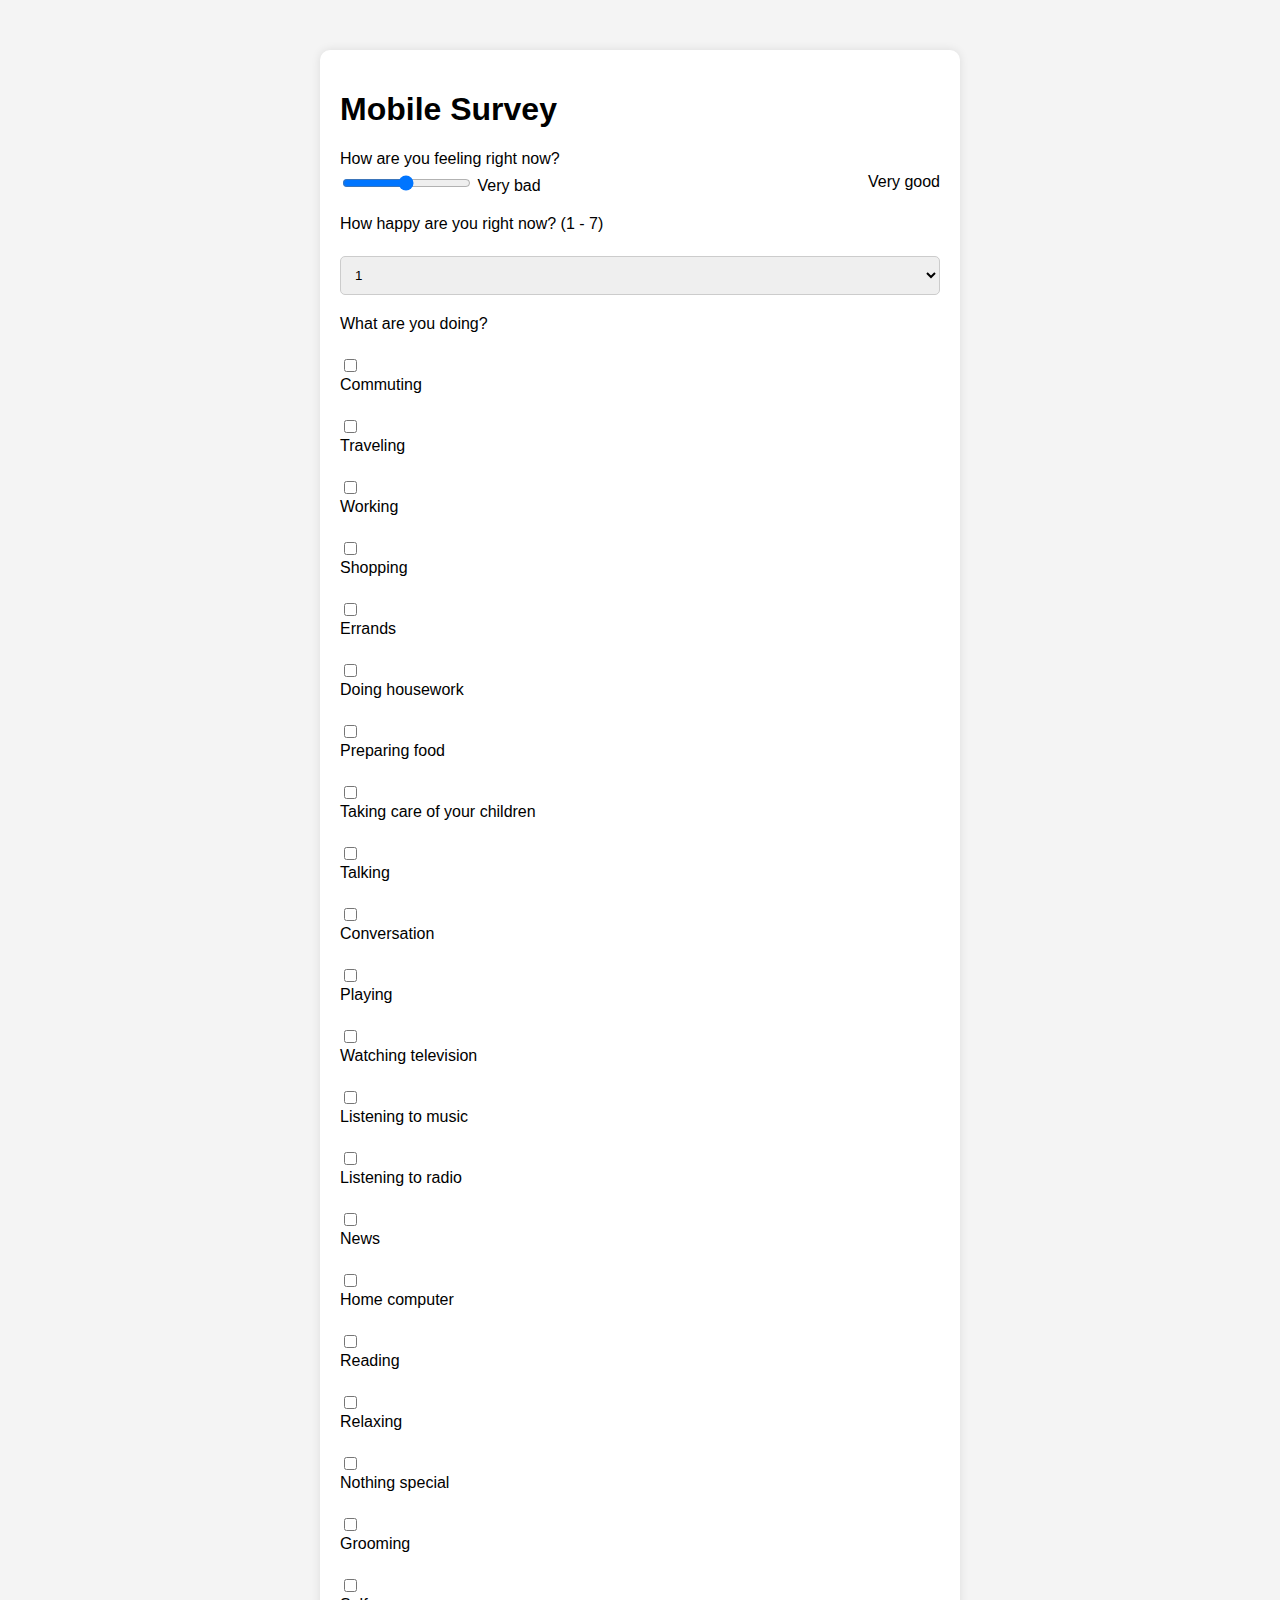
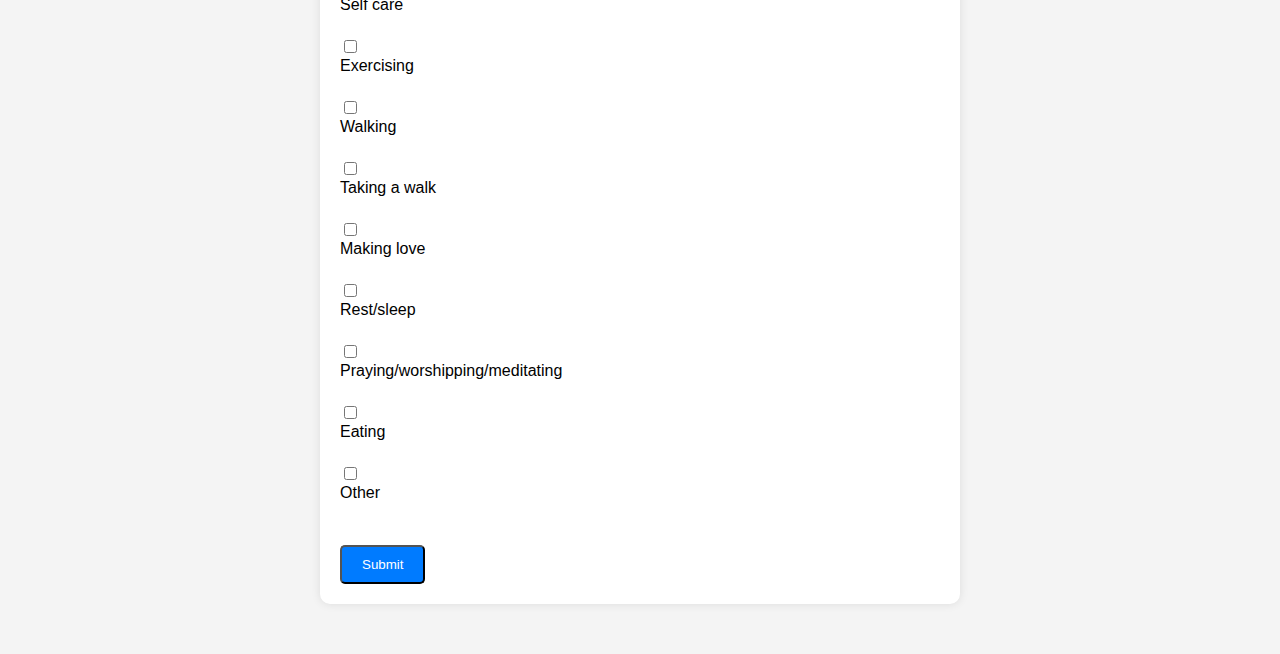
==== junk2.html @ 0af1f368 "Create junk2.html" ====
<!DOCTYPE html>
<html lang="en">
<head>
<meta charset="UTF-8">
<meta name="viewport" content="width=device-width, initial-scale=1.0">
<title>Mobile Survey</title>
<style>
    body {
        font-family: Arial, sans-serif;
        margin: 0;
        padding: 0;
        background-color: #f4f4f4;
    }

    .container {
        max-width: 600px;
        margin: 50px auto;
        padding: 20px;
        background-color: #fff;
        border-radius: 10px;
        box-shadow: 0 0 10px rgba(0, 0, 0, 0.1);
    }

    .question {
        margin-bottom: 20px;
    }

    .question label {
        display: block;
        margin-bottom: 5px;
    }

    .question input[type="text"],
    .question select {
        width: 100%;
        padding: 10px;
        border: 1px solid #ccc;
        border-radius: 5px;
    }

    .btn {
        display: inline-block;
        padding: 10px 20px;
        background-color: #007bff;
        color: #fff;
        text-decoration: none;
        border-radius: 5px;
        cursor: pointer;
    }
</style>
</head>
<body>

<div class="container">
    <h1>Mobile Survey</h1>
    <form id="surveyForm">
        <div class="question">
            <label for="feeling">How are you feeling right now?</label>
            <input type="range" id="feeling" name="feeling" min="1" max="100" value="50">
            <span>Very bad</span>
            <span style="float: right;">Very good</span>
        </div>
        <div class="question">
            <label for="happiness">How happy are you right now? (1 - 7)</label><br>
            <select id="happiness" name="happiness">
                <option value="1">1</option>
                <option value="2">2</option>
                <option value="3">3</option>
                <option value="4">4</option>
                <option value="5">5</option>
                <option value="6">6</option>
                <option value="7">7</option>
            </select>
        </div>
        <div class="question">
            <label for="activities">What are you doing?</label><br>
            <input type="checkbox" id="commuting" name="activities" value="commuting">
            <label for="commuting">Commuting</label><br>
            <input type="checkbox" id="traveling" name="activities" value="traveling">
            <label for="traveling">Traveling</label><br>
            <input type="checkbox" id="working" name="activities" value="working">
            <label for="working">Working</label><br>
            <input type="checkbox" id="shopping" name="activities" value="shopping">
            <label for="shopping">Shopping</label><br>
            <input type="checkbox" id="errands" name="activities" value="errands">
            <label for="errands">Errands</label><br>
            <input type="checkbox" id="housework" name="activities" value="housework">
            <label for="housework">Doing housework</label><br>
            <input type="checkbox" id="preparing_food" name="activities" value="preparing_food">
            <label for="preparing_food">Preparing food</label><br>
            <input type="checkbox" id="taking_care_of_children" name="activities" value="taking_care_of_children">
            <label for="taking_care_of_children">Taking care of your children</label><br>
            <input type="checkbox" id="talking" name="activities" value="talking">
            <label for="talking">Talking</label><br>
            <input type="checkbox" id="conversation" name="activities" value="conversation">
            <label for="conversation">Conversation</label><br>
            <input type="checkbox" id="playing" name="activities" value="playing">
            <label for="playing">Playing</label><br>
            <input type="checkbox" id="watching_television" name="activities" value="watching_television">
            <label for="watching_television">Watching television</label><br>
            <input type="checkbox" id="listening_to_music" name="activities" value="listening_to_music">
            <label for="listening_to_music">Listening to music</label><br>
            <input type="checkbox" id="listening_to_radio" name="activities" value="listening_to_radio">
            <label for="listening_to_radio">Listening to radio</label><br>
            <input type="checkbox" id="news" name="activities" value="news">
            <label for="news">News</label><br>
            <input type="checkbox" id="home_computer" name="activities" value="home_computer">
            <label for="home_computer">Home computer</label><br>
            <input type="checkbox" id="reading" name="activities" value="reading">
            <label for="reading">Reading</label><br>
            <input type="checkbox" id="relaxing" name="activities" value="relaxing">
            <label for="relaxing">Relaxing</label><br>
            <input type="checkbox" id="nothing_special" name="activities" value="nothing_special">
            <label for="nothing_special">Nothing special</label><br>
            <input type="checkbox" id="grooming" name="activities" value="grooming">
            <label for="grooming">Grooming</label><br>
            <input type="checkbox" id="self_care" name="activities" value="self_care">
            <label for="self_care">Self care</label><br>
            <input type="checkbox" id="exercising" name="activities" value="exercising">
            <label for="exercising">Exercising</label><br>
            <input type="checkbox" id="walking" name="activities" value="walking">
            <label for="walking">Walking</label><br>
            <input type="checkbox" id="taking_a_walk" name="activities" value="taking_a_walk">
            <label for="taking_a_walk">Taking a walk</label><br>
            <input type="checkbox" id="making_love" name="activities" value="making_love">
            <label for="making_love">Making love</label><br>
            <input type="checkbox" id="rest_sleep" name="activities" value="rest_sleep">
            <label for="rest_sleep">Rest/sleep</label><br>
            <input type="checkbox" id="praying_worshipping_meditating" name="activities" value="praying_worshipping_meditating">
            <label for="praying_worshipping_meditating">Praying/worshipping/meditating</label><br>
            <input type="checkbox" id="eating" name="activities" value="eating">
            <label for="eating">Eating</label><br>
            <input type="checkbox" id="other" name="activities" value="other">
            <label for="other">Other</label><br>
        </div>
        <button type="submit" class="btn">Submit</button>
    </form>
</div>

<script>
    document.getElementById("surveyForm").addEventListener("submit", function(event) {
        event.preventDefault(); // Prevent the default form submission

        // You can add your logic here to handle the form submission, like sending data to a server or saving it locally.
        // For demonstration purposes, we'll just log the form data to the console.

        const formData = new FormData(event.target);
        const data = {};
        formData.forEach(function(value, key){
            // If the key already exists (e.g., multiple checkboxes with the same name), create an array
            if (data.hasOwnProperty(key)) {
                if (!Array.isArray(data[key])) {
                    data[key] = [data[key]];
                }
                data[key].push(value);
            } else {
                data[key] = value;
            }
        });

        console.log(data);

        alert("Thank you for your submission!");
        // You can redirect to a different page or show a thank you message here.
    });
</script>

</body>
</html>
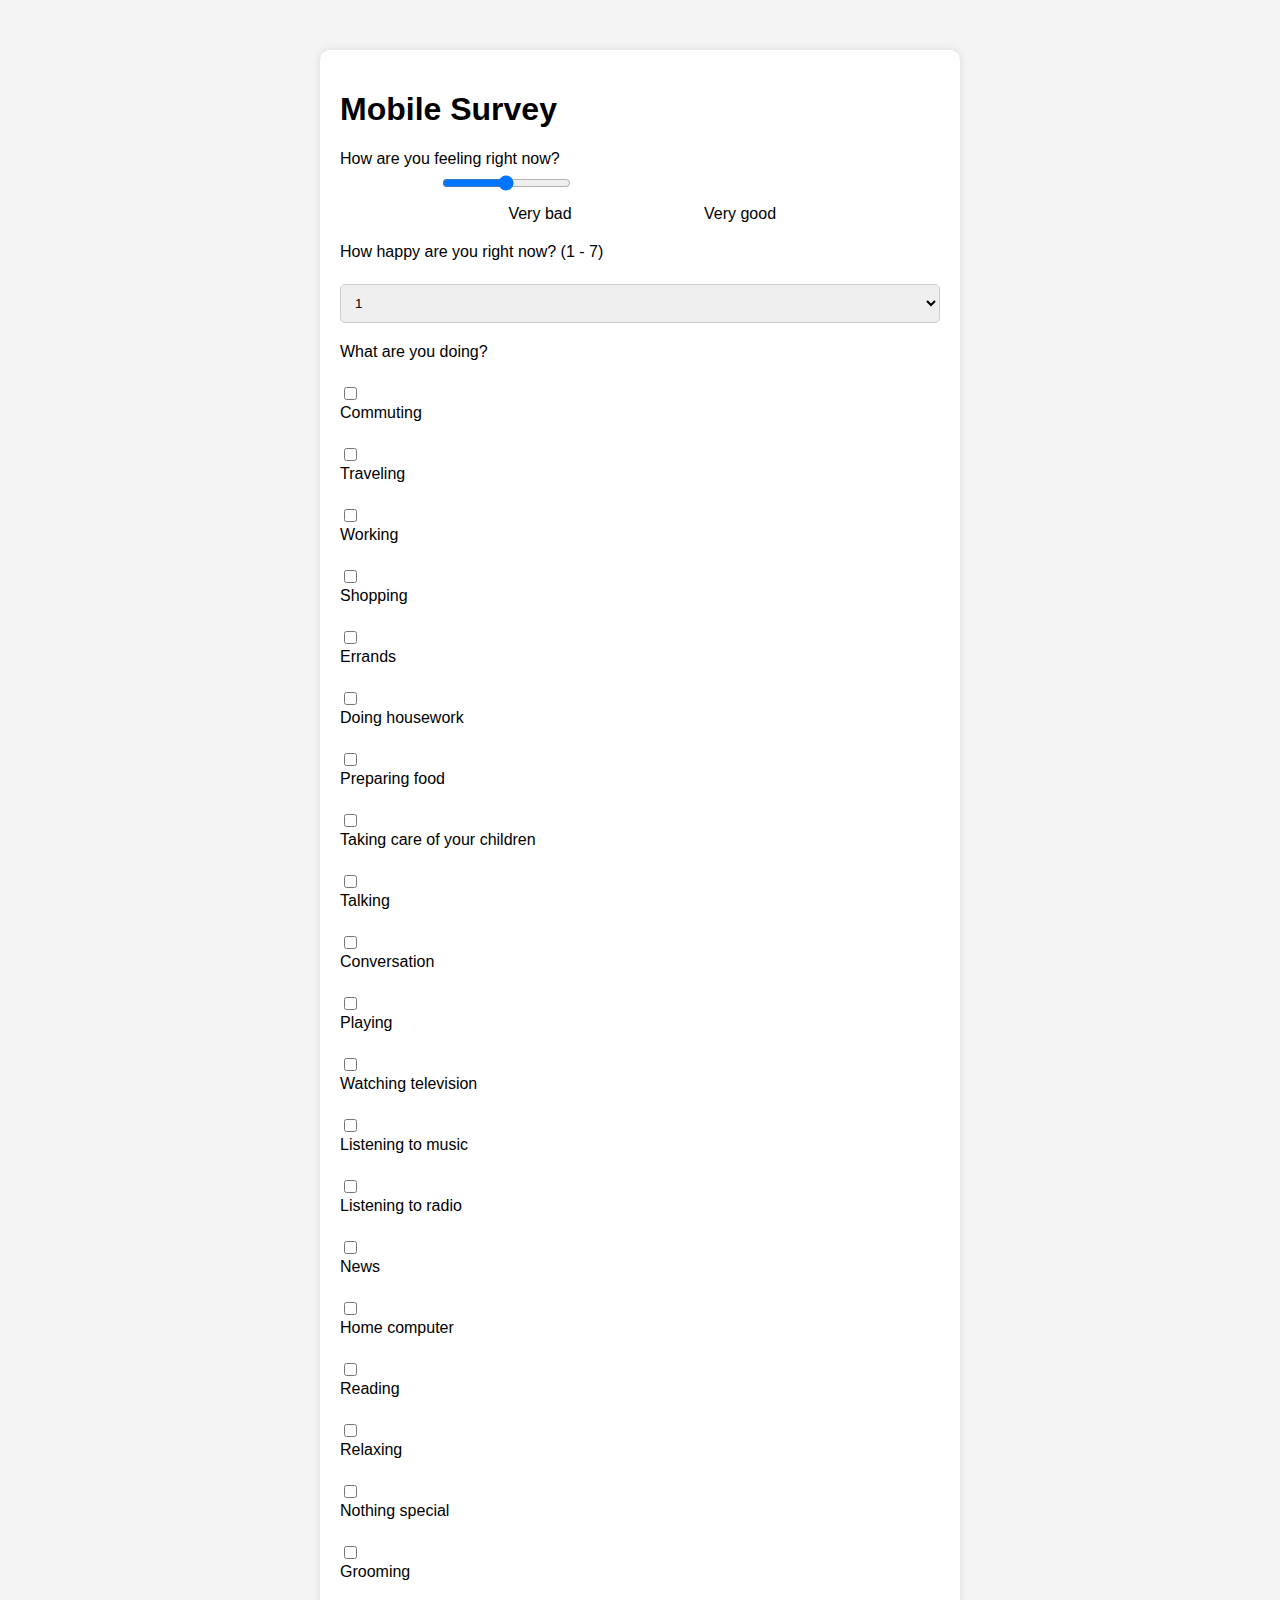
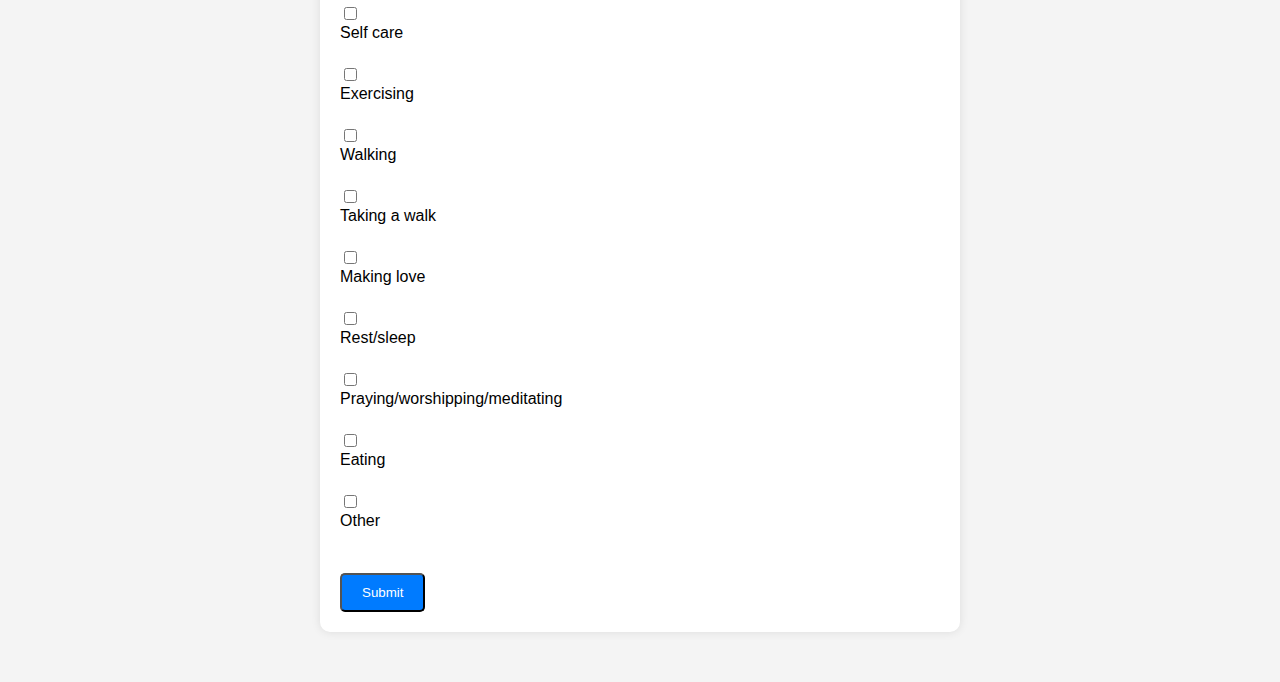
==== commit 13540021: "Update junk2.html" ====
--- a/junk2.html
+++ b/junk2.html
@@ -38,6 +38,24 @@
         border-radius: 5px;
     }
 
+    .slider-container {
+        width: 90%; /* Adjust the width as needed */
+        max-width: 400px; /* Maximum pixel width */
+        margin: 0 auto;
+        position: relative;
+    }
+
+    .slider-labels {
+        display: flex;
+        justify-content: space-between;
+        margin-top: 10px;
+    }
+
+    .slider-labels span {
+        width: 50%;
+        text-align: center;
+    }
+
     .btn {
         display: inline-block;
         padding: 10px 20px;
@@ -56,9 +74,13 @@
     <form id="surveyForm">
         <div class="question">
             <label for="feeling">How are you feeling right now?</label>
-            <input type="range" id="feeling" name="feeling" min="1" max="100" value="50">
-            <span>Very bad</span>
-            <span style="float: right;">Very good</span>
+            <div class="slider-container">
+                <input type="range" id="feeling" name="feeling" min="1" max="100" value="50">
+                <div class="slider-labels">
+                    <span>Very bad</span>
+                    <span>Very good</span>
+                </div>
+            </div>
         </div>
         <div class="question">
             <label for="happiness">How happy are you right now? (1 - 7)</label><br>
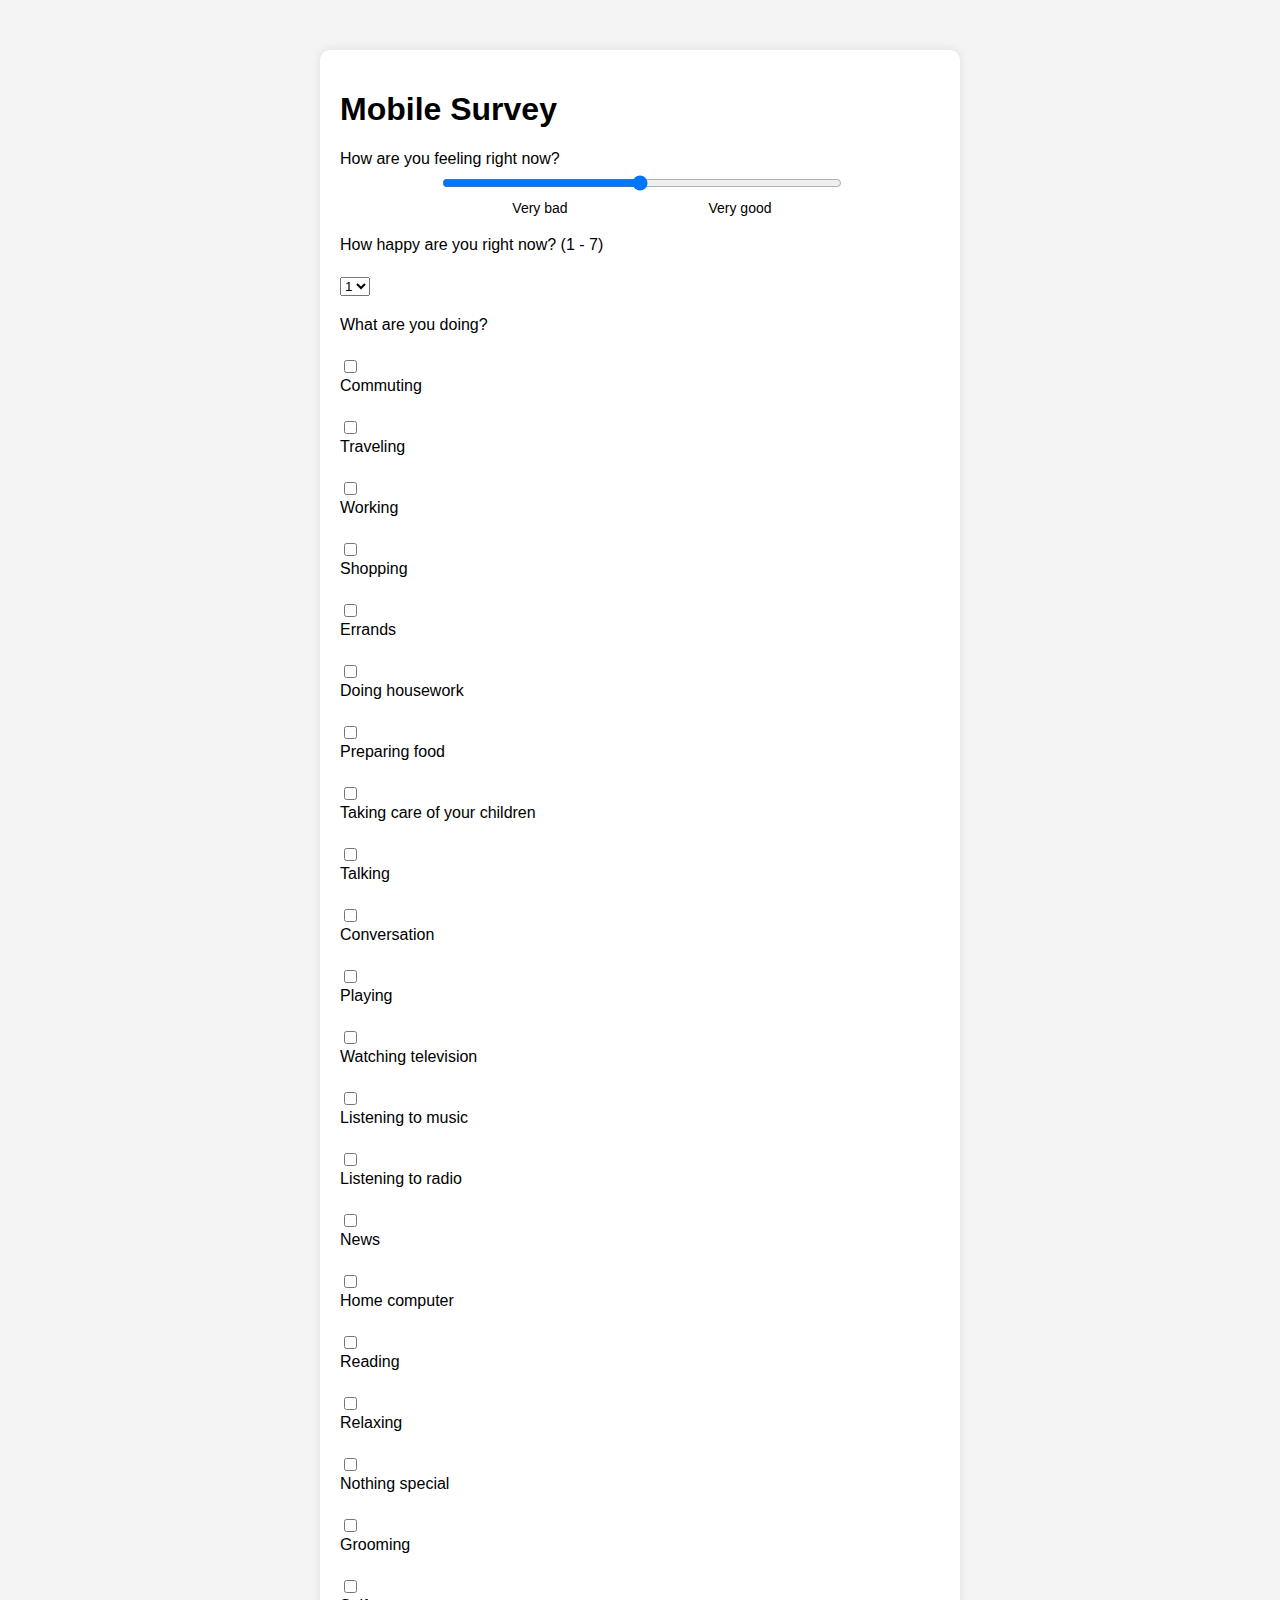
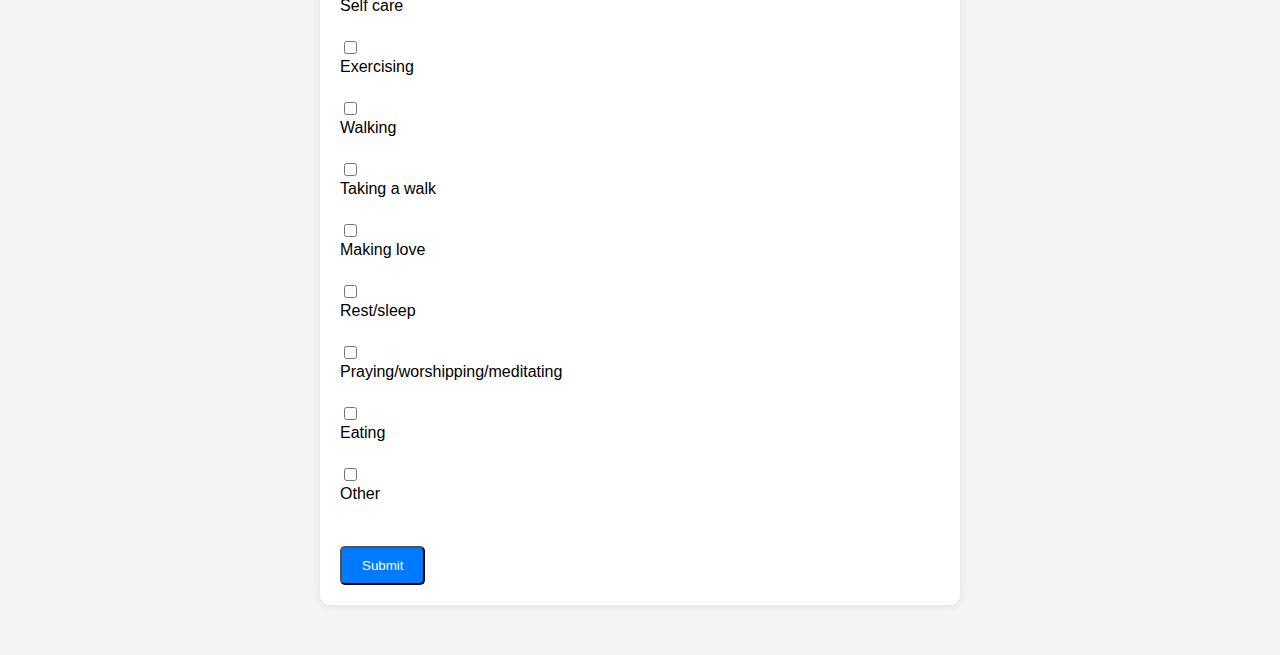
==== commit 5b21135b: "Update junk2.html" ====
--- a/junk2.html
+++ b/junk2.html
@@ -30,25 +30,22 @@
         margin-bottom: 5px;
     }
 
-    .question input[type="text"],
-    .question select {
-        width: 100%;
-        padding: 10px;
-        border: 1px solid #ccc;
-        border-radius: 5px;
+    .slider-container {
+        width: 90%;
+        max-width: 400px;
+        margin: 0 auto;
+        position: relative;
     }
 
-    .slider-container {
-        width: 90%; /* Adjust the width as needed */
-        max-width: 400px; /* Maximum pixel width */
-        margin: 0 auto;
-        position: relative;
+    .slider {
+        width: 100%;
     }
 
     .slider-labels {
         display: flex;
         justify-content: space-between;
-        margin-top: 10px;
+        margin-top: 5px;
+        font-size: 14px;
     }
 
     .slider-labels span {
@@ -75,7 +72,7 @@
         <div class="question">
             <label for="feeling">How are you feeling right now?</label>
             <div class="slider-container">
-                <input type="range" id="feeling" name="feeling" min="1" max="100" value="50">
+                <input type="range" id="feeling" name="feeling" min="1" max="100" value="50" class="slider">
                 <div class="slider-labels">
                     <span>Very bad</span>
                     <span>Very good</span>
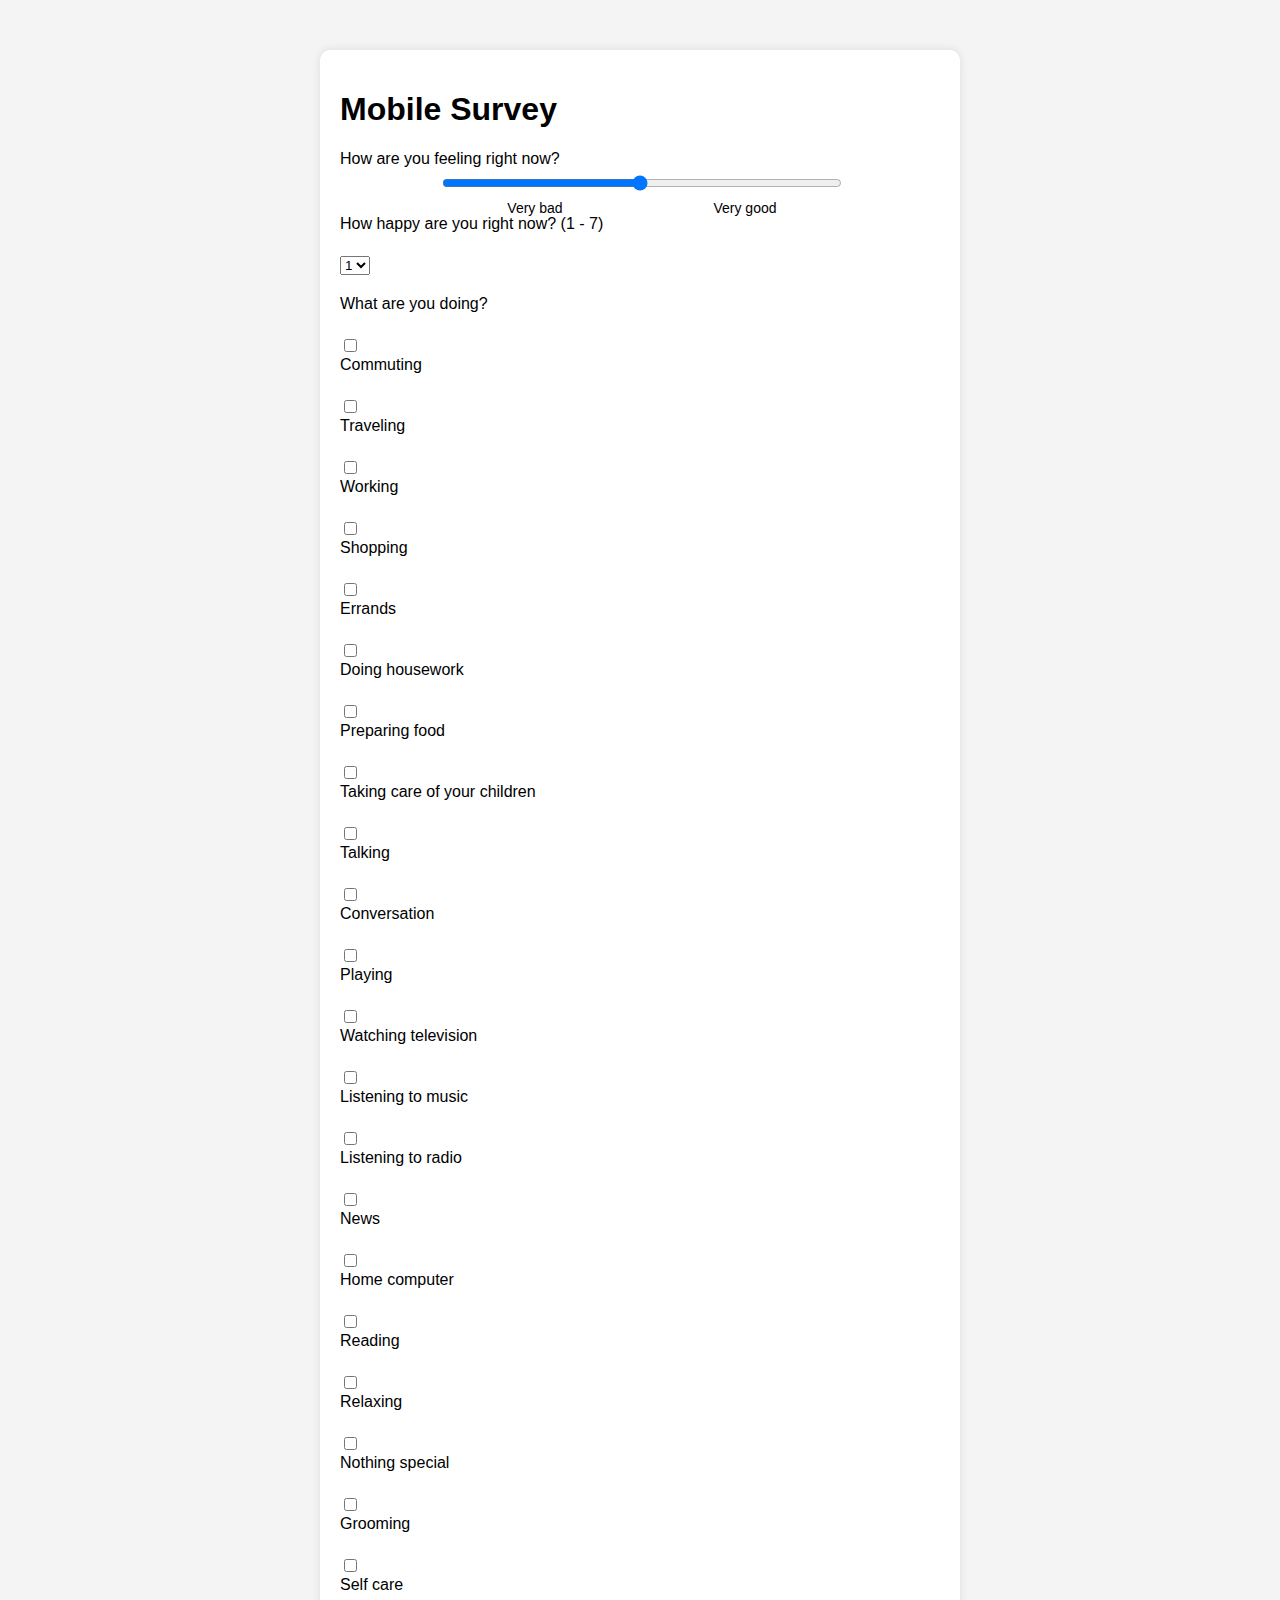
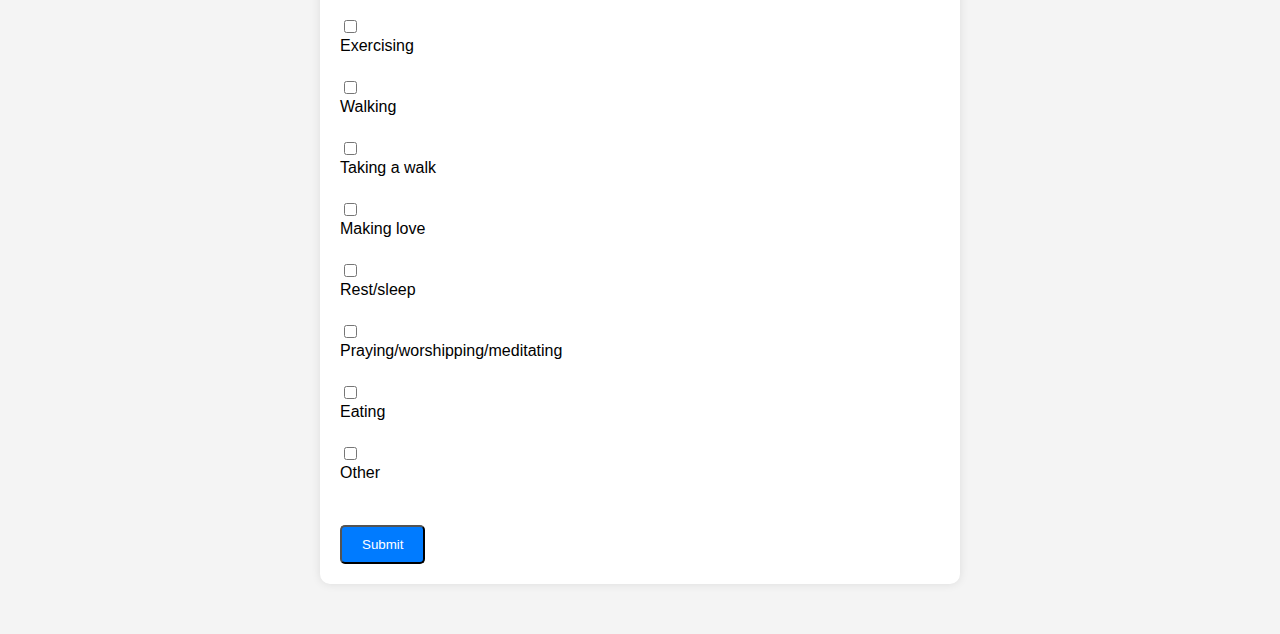
==== commit 0b6e006b: "Update junk2.html" ====
--- a/junk2.html
+++ b/junk2.html
@@ -46,10 +46,13 @@
         justify-content: space-between;
         margin-top: 5px;
         font-size: 14px;
+        position: absolute;
+        width: calc(100% + 20px); /* Adjusted width to include the slider's padding */
+        left: -10px; /* Adjusted position to align with the slider's edges */
     }
 
     .slider-labels span {
-        width: 50%;
+        flex: 1; /* Equal width for both labels */
         text-align: center;
     }
 
@@ -79,6 +82,9 @@
                 </div>
             </div>
         </div>
+
+
+        
         <div class="question">
             <label for="happiness">How happy are you right now? (1 - 7)</label><br>
             <select id="happiness" name="happiness">
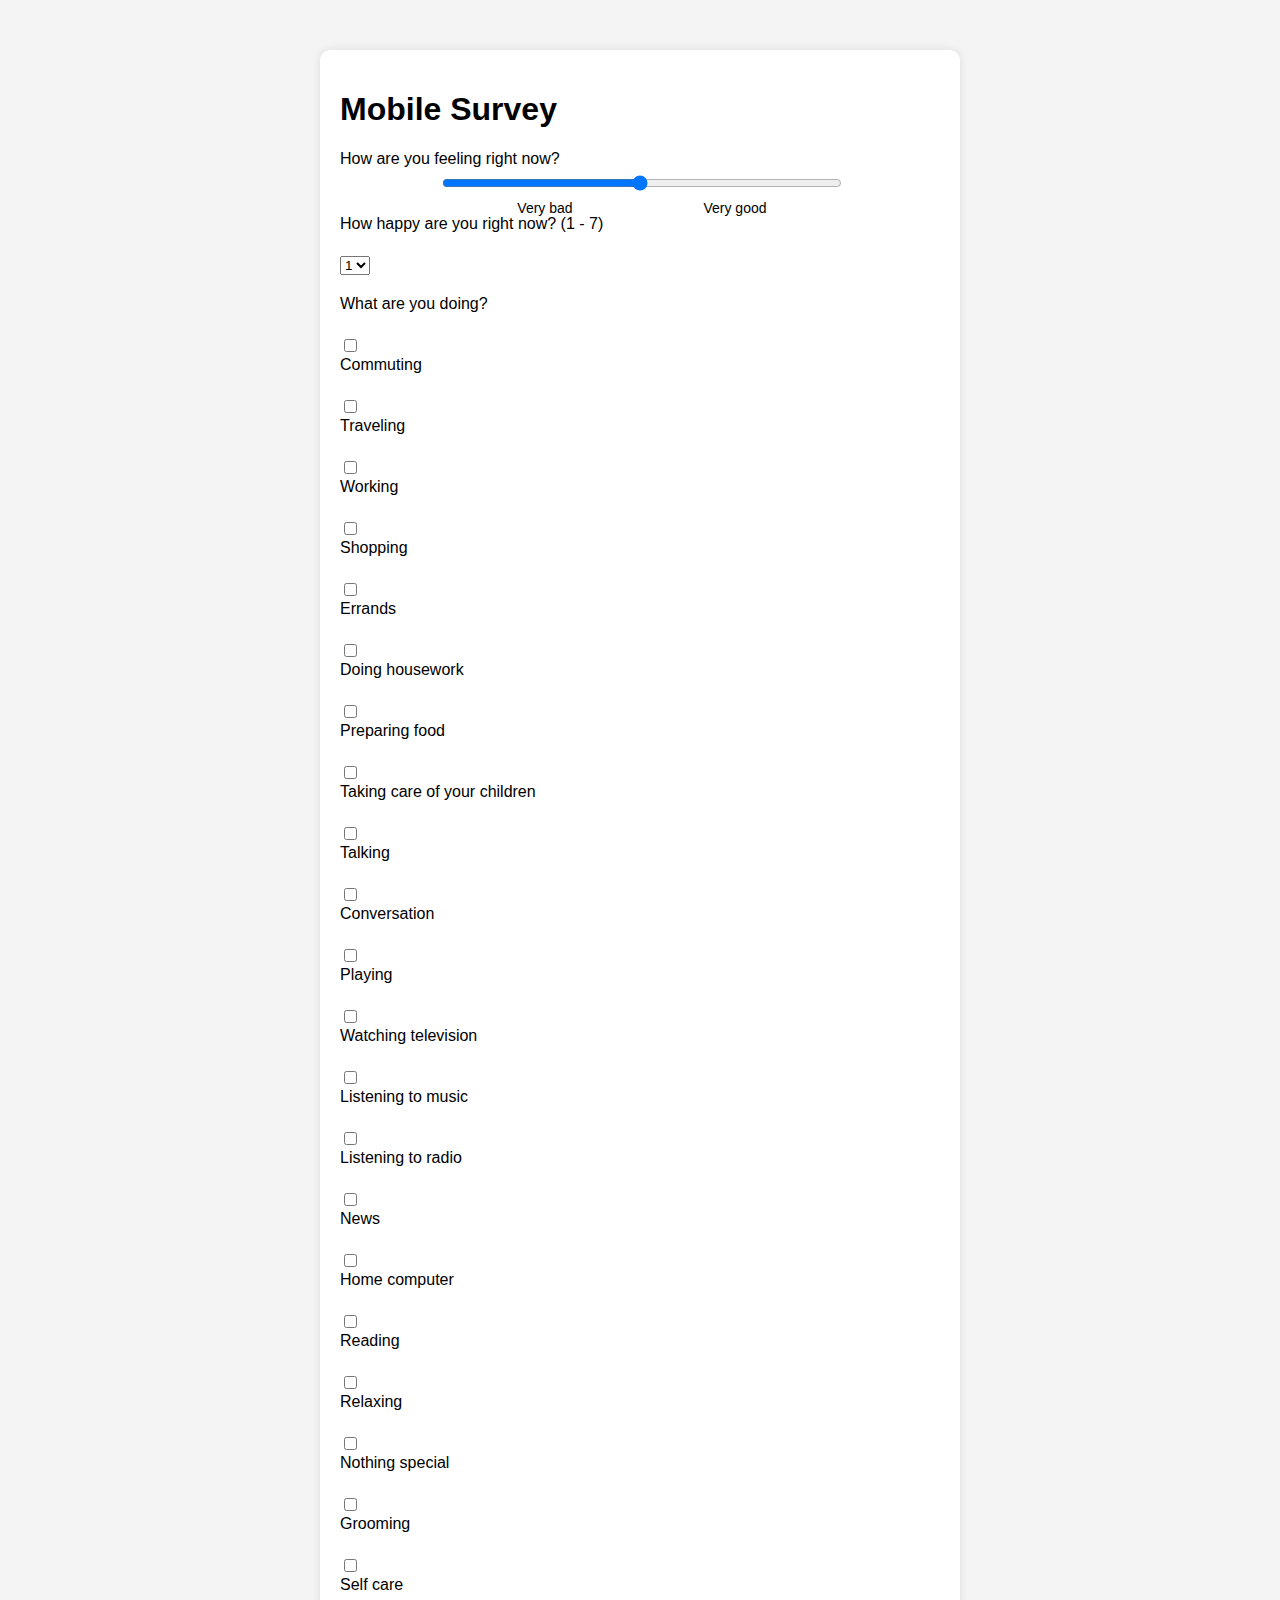
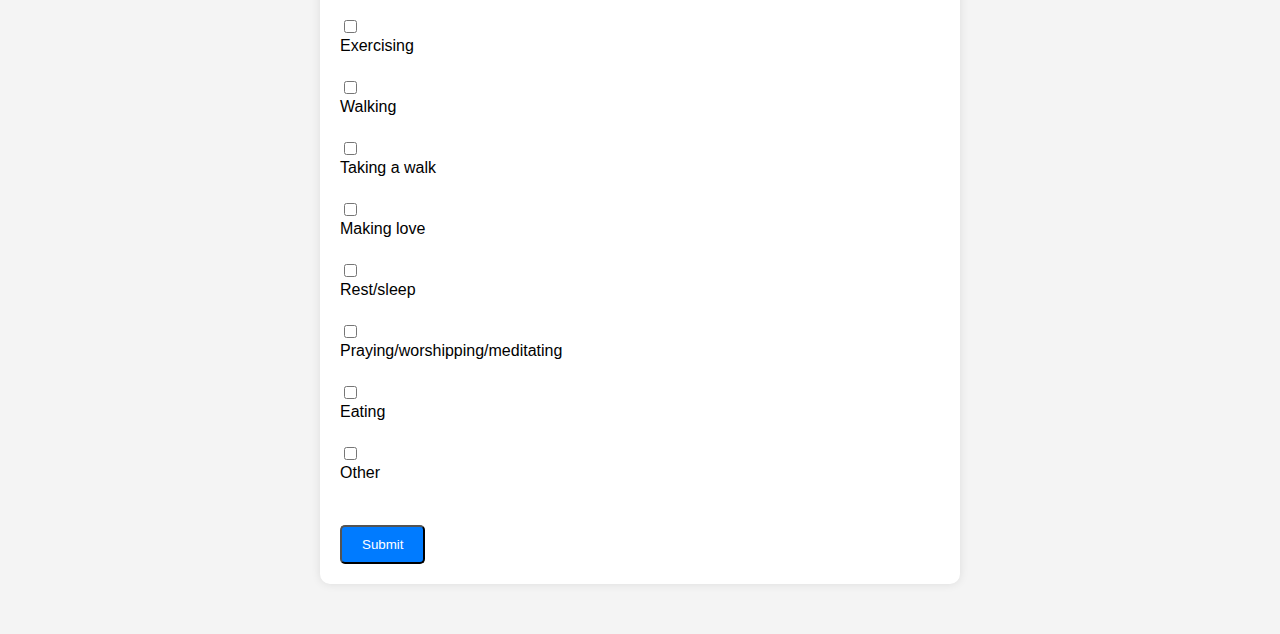
==== commit d63645c6: "Update junk2.html" ====
--- a/junk2.html
+++ b/junk2.html
@@ -47,8 +47,10 @@
         margin-top: 5px;
         font-size: 14px;
         position: absolute;
-        width: calc(100% + 20px); /* Adjusted width to include the slider's padding */
-        left: -10px; /* Adjusted position to align with the slider's edges */
+        width: 100%;
+        left: 0;
+        padding: 0 10px; /* Adjusted padding to match slider's padding */
+        box-sizing: border-box; /* Ensure padding is included in the width calculation */
     }
 
     .slider-labels span {
